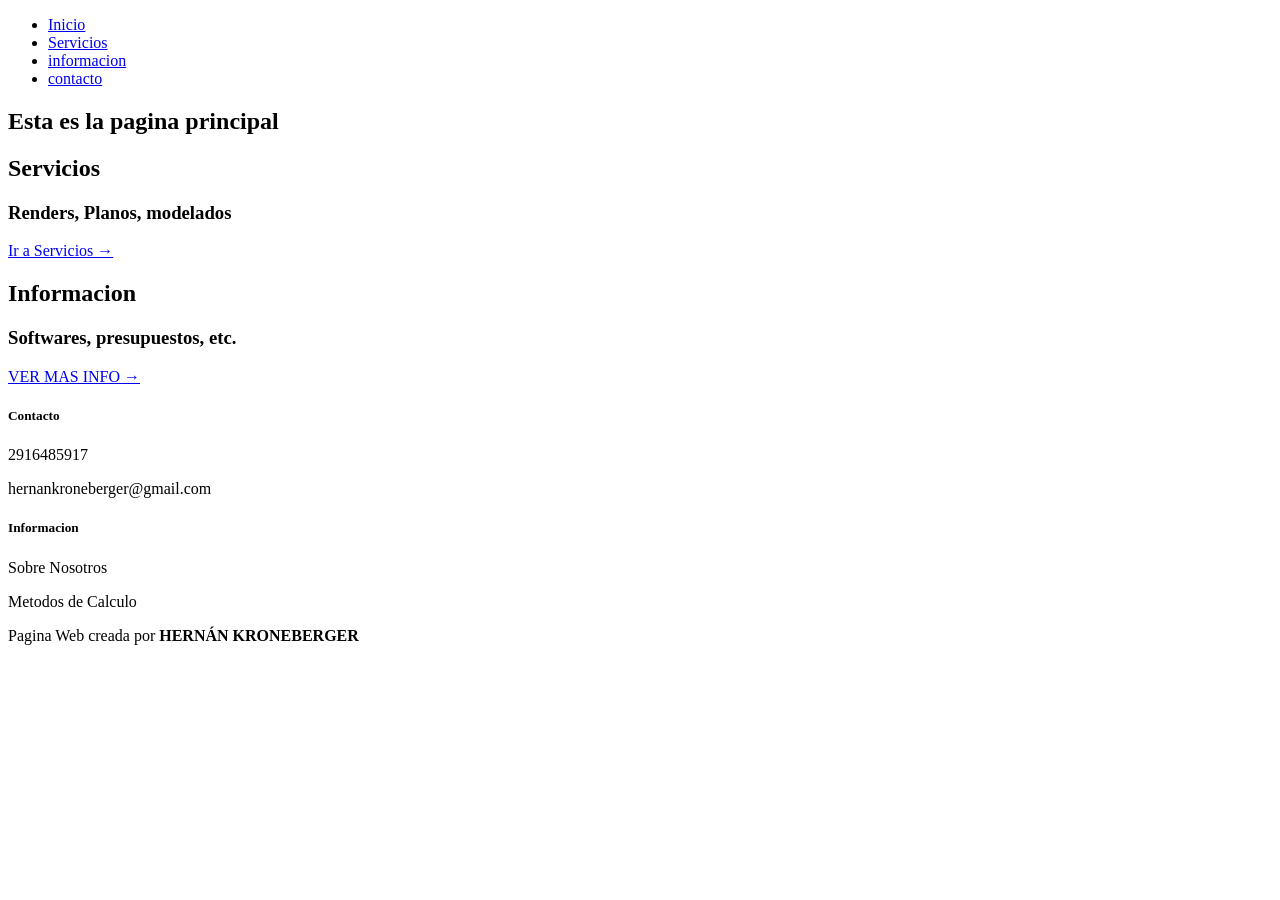
==== index.html @ aa7eab8a "Add files via upload" ====
<!DOCTYPE html>
<html lang="en">
<head>
    <meta charset="UTF-8">
    <meta name="viewport" content="width=, initial-scale=1.0">
    <title>Inicio</title>
    <link rel="icon" type="image/png" href="imagenes/Logo-HK.png">
    <link rel="stylesheet" href="../General/general.css">
    <link rel="stylesheet" href="styles.css">
    <link rel="preconnect" href="https://fonts.googleapis.com">
    <link rel="preconnect" href="https://fonts.gstatic.com" crossorigin>
    <link href="https://fonts.googleapis.com/css2?family=Montserrat:ital,wght@0,100..900;1,100..900&display=swap" rel="stylesheet">
</head>
<body>
    <header>
        <nav> 
            <ul>
                <li>
                    <a href="#inicio" id="link_inicio">Inicio</a>
                </li>
                <li>
                    <a href="#servicios" id="link_servicios">Servicios</a>
                </li>
                <li>
                    <a href="#informacion" id="link_informacion">informacion</a>
                </li>
                <li id="link_contacto">
                    <a href="#contacto">contacto</a>
                </li>
            </ul>
        </nav>
    </header>
    <main>
        <section id="inicio">
            <h2>Esta es la pagina principal</h2>
        </section>
        <section id="servicios">
            <div class="section__conteiner">
                <div class="section__conteiner__info">
                    <h2>Servicios</h2>
                    <h3>Renders, Planos, modelados</h3>
                </div>
                <div class="section__conteiner__boton">
                    <a href="../Pagina Principal/Paginas Secundarias/Servicios/index.html">Ir a Servicios →</a>
                </div>
            </div>
        </section>
        <section id="informacion">
            <div class="section__conteiner">
                <div class="section__conteiner__info">
                    <h2>Informacion</h2>
                    <h3>Softwares, presupuestos, etc.</h3>
                </div>
                <div class="section__conteiner__boton">
                    <a href="../Pagina Principal/Paginas Secundarias/Informacion/index.html">VER MAS INFO →</a>
                </div>
            </div>
        </section>
    </main>
    <footer>
        <div class="footer__principal">
            <div class="footer__conteiner footer__contacto" id="contacto">
                <h5>Contacto</h5>
                <p>2916485917</p>
                <p>hernankroneberger@gmail.com</p>
            </div>
            <div class="footer__conteiner footer__info" >
                <h5>Informacion</h5>
                <p>Sobre Nosotros</p>
                <p>Metodos de Calculo</p>
            </div>
        </div>
        <p class="fondo__footer">Pagina Web creada por <strong>HERNÁN KRONEBERGER</strong></p>
    </footer>
    <script src="index.js"></script>
</body>
</html>
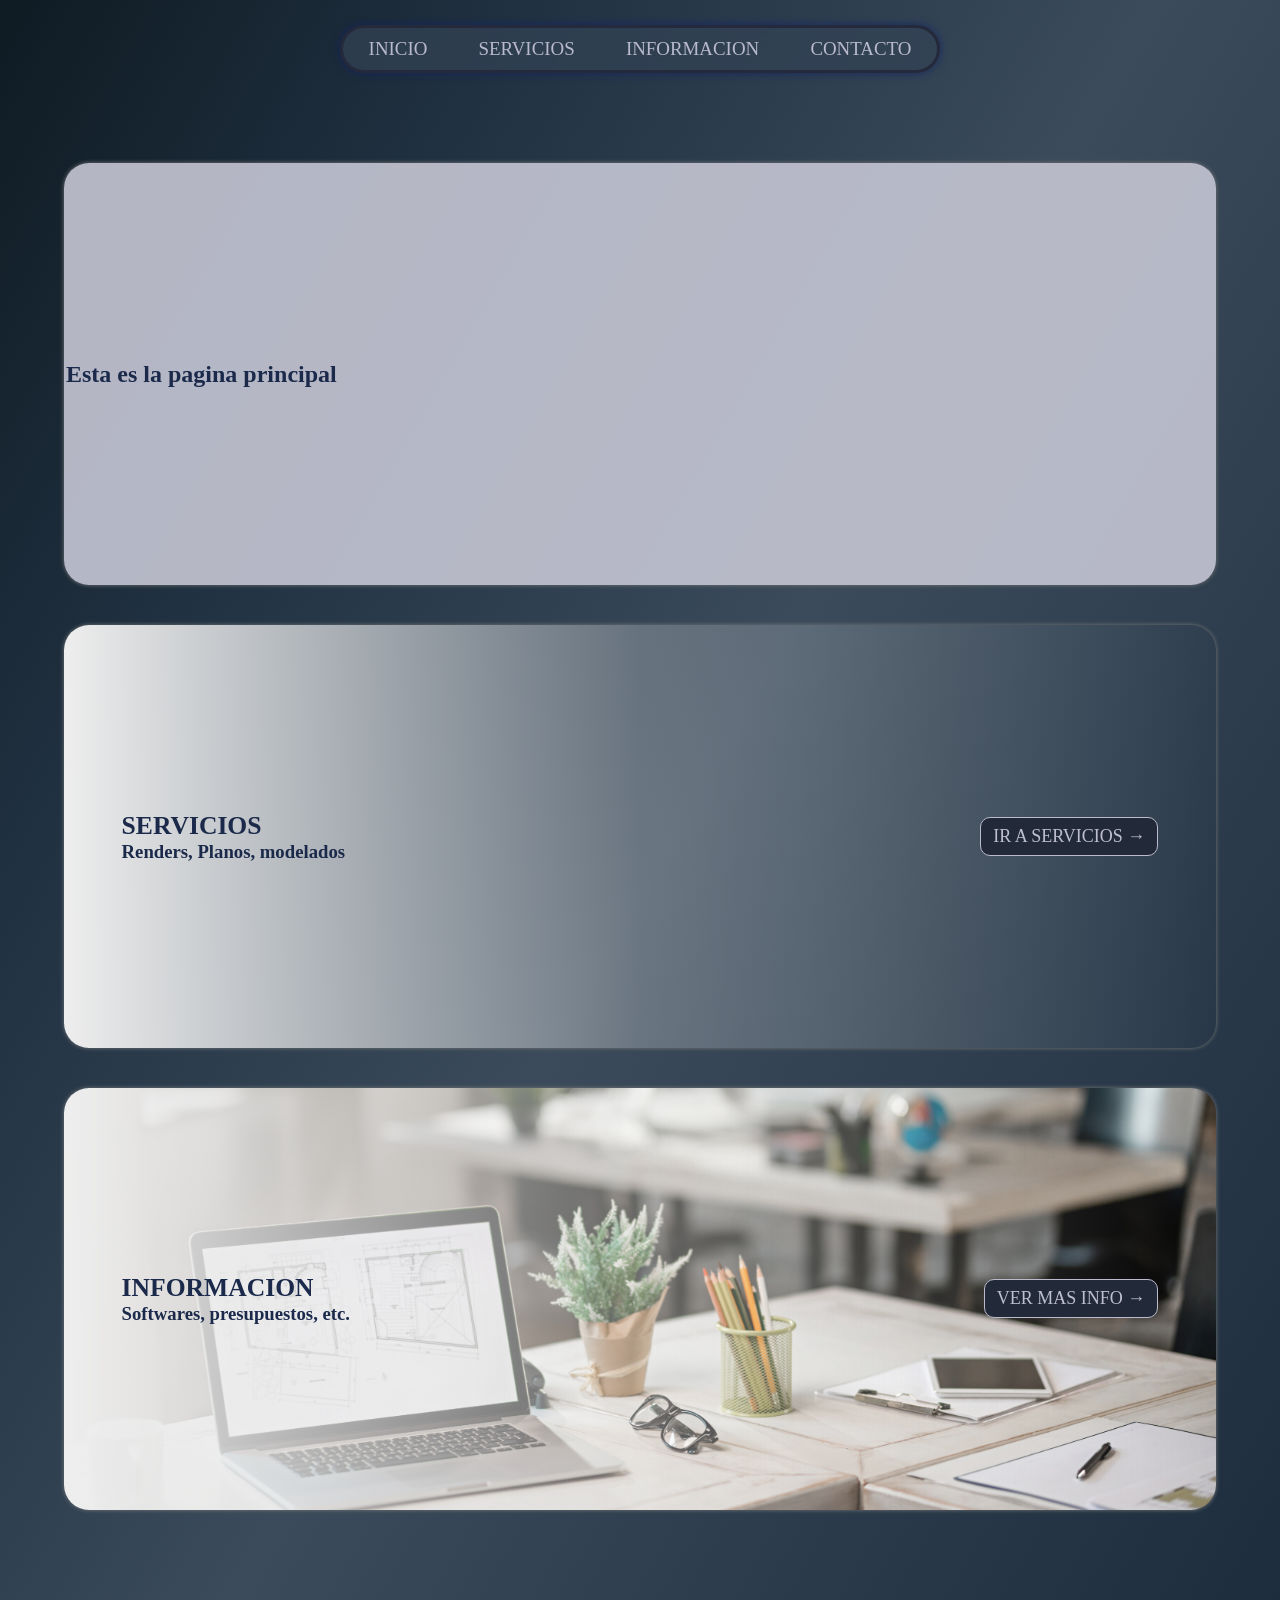
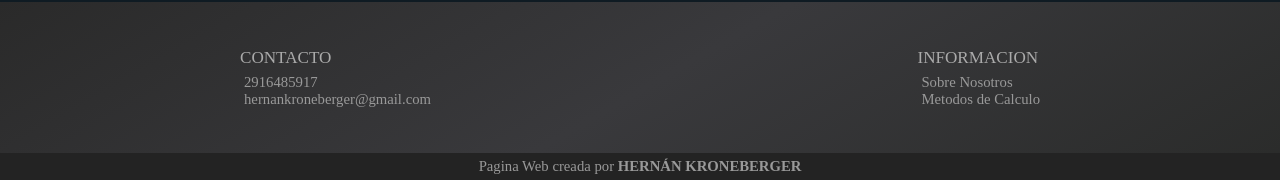
==== commit c506c147: "Add files via upload" ====
--- a/index.html
+++ b/index.html
@@ -4,9 +4,9 @@
     <meta charset="UTF-8">
     <meta name="viewport" content="width=, initial-scale=1.0">
     <title>Inicio</title>
-    <link rel="icon" type="image/png" href="imagenes/Logo-HK.png">
-    <link rel="stylesheet" href="../General/general.css">
-    <link rel="stylesheet" href="styles.css">
+    <link rel="icon" type="image/png" href="/Pagina Principal/imagenes/Logo-HK.png">
+    <link rel="stylesheet" href="/General/general.css">
+    <link rel="stylesheet" href="/Pagina Principal/styles.css">
     <link rel="preconnect" href="https://fonts.googleapis.com">
     <link rel="preconnect" href="https://fonts.gstatic.com" crossorigin>
     <link href="https://fonts.googleapis.com/css2?family=Montserrat:ital,wght@0,100..900;1,100..900&display=swap" rel="stylesheet">
@@ -41,7 +41,7 @@
                     <h3>Renders, Planos, modelados</h3>
                 </div>
                 <div class="section__conteiner__boton">
-                    <a href="../Pagina Principal/Paginas Secundarias/Servicios/index.html">Ir a Servicios →</a>
+                    <a href="/Paginas Secundarias/Servicios/index.html">Ir a Servicios →</a>
                 </div>
             </div>
         </section>
@@ -52,7 +52,7 @@
                     <h3>Softwares, presupuestos, etc.</h3>
                 </div>
                 <div class="section__conteiner__boton">
-                    <a href="../Pagina Principal/Paginas Secundarias/Informacion/index.html">VER MAS INFO →</a>
+                    <a href="/Paginas Secundarias/Servicios/index.html">VER MAS INFO →</a>
                 </div>
             </div>
         </section>
@@ -72,6 +72,6 @@
         </div>
         <p class="fondo__footer">Pagina Web creada por <strong>HERNÁN KRONEBERGER</strong></p>
     </footer>
-    <script src="index.js"></script>
+    <script src="/Pagina Principal/index.js"></script>
 </body>
 </html>
--- a/General/general.css
+++ b/General/general.css
@@ -0,0 +1,209 @@
+/* SECCION PAGINA GENERAL */
+
+* {
+    margin: 0;
+    padding: 0;
+    box-sizing: border-box;
+    font-family: "Montserrat";
+}
+
+html {
+    background: linear-gradient(120deg, #0f1b23, #234, #3b4b5b, #2a3a4a, #1a2a3a);
+    color: #dde;
+    scroll-behavior: smooth;
+}
+
+body {
+    display: flex;
+    flex-direction: column;
+    min-height: 100vh;
+    animation: aparecerBody 1600ms ease-in-out;
+}
+
+@keyframes aparecerBody {
+    0% {opacity: 0;}
+    100% {opacity: 1;}
+}
+
+
+/* SECCION DEL header */
+
+header {
+    width: 100%;
+    padding-bottom: 10vh;
+}
+
+h1 {
+    color: #222;
+    text-align: center;
+    text-transform: uppercase;
+    padding: 10px 0;
+}
+
+nav{
+    background-color: #345b;
+    width: 100%;
+    max-width: 600px;
+    margin: auto;
+    padding: 10px 0;
+    border-bottom: 3px solid #234;
+    backdrop-filter: blur(10px);
+    z-index: 300;
+}
+
+nav ul {
+    display: flex;
+    justify-content: space-around;
+}
+
+li {
+    list-style: none;
+    text-transform: uppercase;
+    font-size: 1.05em;
+}
+
+a {
+    text-decoration: none;
+    color: #b9bace;
+    text-shadow: none;
+    transition: color 300ms ease,
+                text-shadow 300ms ease;
+
+}
+
+a:hover {
+    color: #dfdffe;
+    text-shadow: 0 0 2px #bbcc;
+}
+
+
+/* SECCION DEL MAIN */
+
+main {
+    flex: 1;
+}
+
+
+
+/* ------------- SECCION DEL FOOTER -------------*/
+
+footer {
+    display: flex;
+    flex-direction: column;
+    background: linear-gradient(330deg, #2a2b2a, #39393c, #2a2a2a);
+    height: 20vh; 
+    color: #aaa;
+    align-items: center;
+    margin-top: 10vh;
+    border-top: 2px #0f1b23 solid;
+    width: 100%;
+}
+
+
+
+.footer__principal {
+    display: flex;
+    justify-content: space-between;
+    margin: auto;
+    gap: 25px;
+    width: 70%;
+    max-width: 800px;
+}
+
+.footer__conteiner {
+    flex-direction: column;
+    gap: 0;
+}
+
+
+.footer__conteiner p{
+    font-weight: 300;
+    color: #999;
+    font-size: 0.92em;
+    margin-left: 4px;
+}
+
+.footer__conteiner p:hover {
+    text-shadow: 0 0 1px #4bfa;
+    cursor: pointer;
+}
+
+footer h5 {
+    font-weight: 400;
+    text-transform: uppercase;
+    margin-bottom: 6px;
+    font-size: 1.07em;
+}
+
+.fondo__footer {
+    background: #232323;
+    width: 100%;
+    text-align: center;
+    padding: 5px 0;
+    color: #999;
+    font-weight: 300;
+    font-size: 0.92em;
+}
+
+/*
+.hernankroneberger {
+    font-weight: 200;
+    font-size: 1.1em;
+    letter-spacing: 10%;
+    width: 50vw;
+    color: #bbb;
+}*/
+
+/* ---------------------------------------*/
+
+
+/* ------------- BOTON DE VOLVER A INICIO (SECUNDARIAS) ------------- */
+
+div a, .volver_a_inicio{
+    background: #222a3a;
+    border: none;
+    text-wrap: none;
+    color: #bdbfce;
+    padding: 8px 12px;
+    font-size: 1.2em;
+    border-radius: 10px;
+    text-transform: uppercase;
+    border: 1px solid #bbc;
+    transition: background-color 200ms ease-in-out,
+                color 200ms ease-in-out,
+                text-shadow 200ms ease-in-out,
+                border 200ms ease-in-out;
+}
+
+div a, .volver_a_inicio{
+    max-width: 80%;
+    font-size: clamp(0.72em, 2vw, 18px); /* clamp()Lo que hace es ajustarnos el font-size. funciona asi clamp(minimo, preferido, maximo) */
+
+}
+
+div a:hover{
+    background: #2f3441;
+    cursor: pointer;
+    color: #dfdffe;
+    text-shadow: 0 0 2px #bbcc;
+    border: 1px solid #dde;
+}
+
+.volver_a_inicio {
+    border: 1px #aaca solid;
+    transition: border 200ms ease-in-out,
+                background-color 200ms ease-in-out
+                color 200ms ease-in-out,
+                text-shadow 200ms ease-in-out;
+}
+
+.volver_a_inicio:hover {
+    background: #2f3441;
+    cursor: pointer;
+    color: #dfdffe;
+    text-shadow: 0 0 2px #bbcc;
+    border: 1px #aacc solid;
+}
+
+
+/* --------------------------------------- */
--- a/Pagina Principal/styles.css
+++ b/Pagina Principal/styles.css
@@ -0,0 +1,105 @@
+header {
+    margin-top: 25px;
+    position: sticky;
+    top: 5px;
+}
+
+nav {
+    display: flex;
+    width: 80%;
+    margin: auto;
+    border-radius: 50px;
+    padding: 10px 0;
+    border: 3px solid #242a3b;
+    box-shadow: 0 0 8px #126c;
+    z-index: 100;
+    font-size: clamp(.90em, 1.5vw, 18px);
+}
+
+nav ul {
+    width: 100%;
+    justify-items: space-around;
+}
+main {
+    display: flex;
+    flex-direction: column;
+    gap: 40px;
+}
+
+section {
+    display: flex;
+    box-sizing: border-box;
+    flex-grow: 1;
+    background: #c2c4d2ea;
+    color: #1b2a4b;
+    height: 33vw;
+    width: 90%;
+    margin: auto;
+    border-radius: 25px;
+    box-shadow: 0 0 4px #777;
+    align-items: center;
+    text-align: center;
+    border: 2px solid #3330;
+    transition: scale 250ms ease,
+                box-shadow 250ms ease,
+                background 250ms ease,
+                border 250ms ease,
+                opacity  250ms ease;
+}
+
+section:hover {
+    box-shadow: 0 0 10px #999;
+    background: #c2c4d2 ;
+    border: 2px solid #234d;
+}
+
+
+
+#servicios {
+    background: linear-gradient(to right, #eee, #eee4, #eee0),
+                url("imagenes/Clasico Invierno.png") center;
+    background-size: cover;
+    border: none;
+}
+
+#informacion {
+    background: linear-gradient(to right, #eee, #eee6, #eee0),
+                url("imagenes/Escritorio-Trabajo.jpg")center;
+    background-size: cover;
+    border: none;
+}
+
+
+section .section__conteiner {
+    display: flex;
+    width: 90%;
+    margin: auto;
+    align-items: center;
+    position: relative;
+}
+
+.section__conteiner__info {
+    width: 100%;
+    display: flex;
+    justify-content: flex-start;
+    flex-direction: column;
+}
+
+.section__conteiner__boton {
+    width: 100%;
+    display: flex;
+    justify-content: flex-end;
+    z-index: 10;
+}
+
+.section__conteiner h2 {
+    text-transform: uppercase;
+    font-size: 1.6em;
+    width: 40%;
+}
+
+.section__conteiner h2, .section__conteiner h3 {
+    text-align: left;
+}   
+
+
